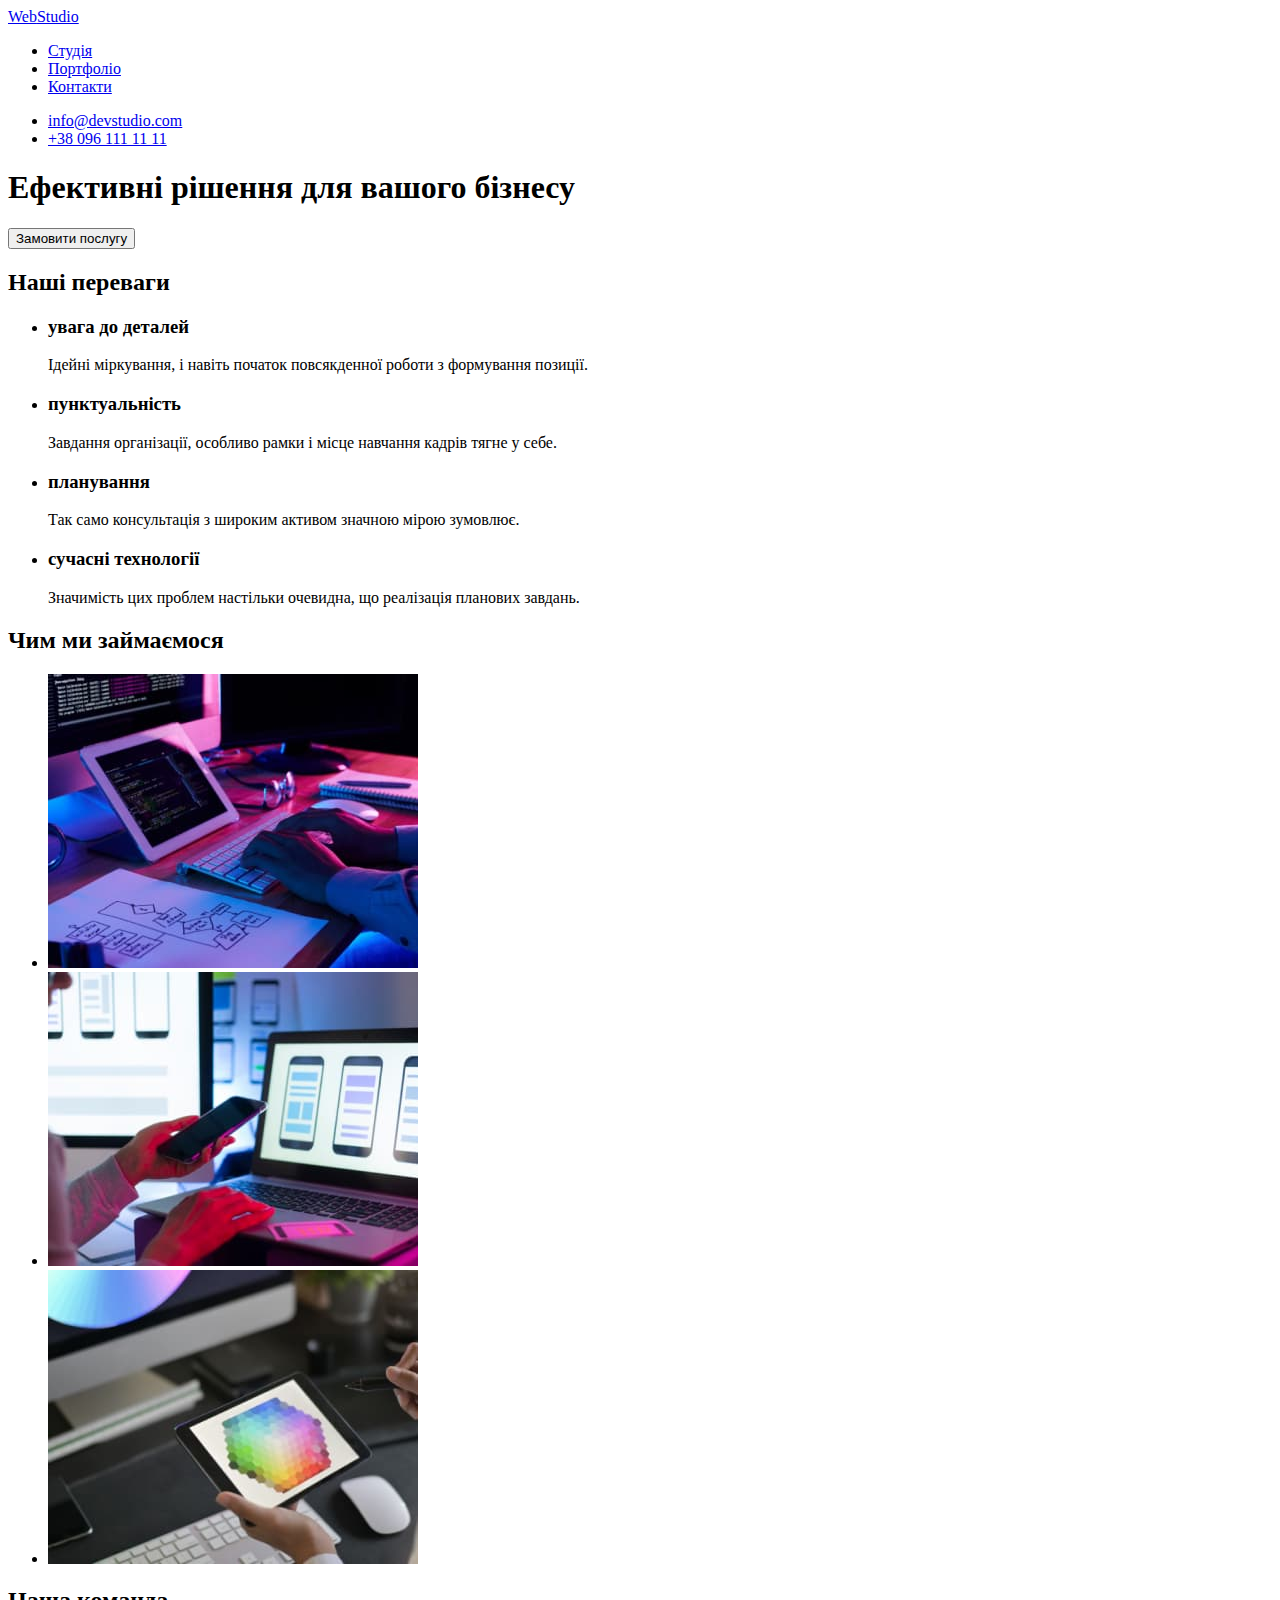
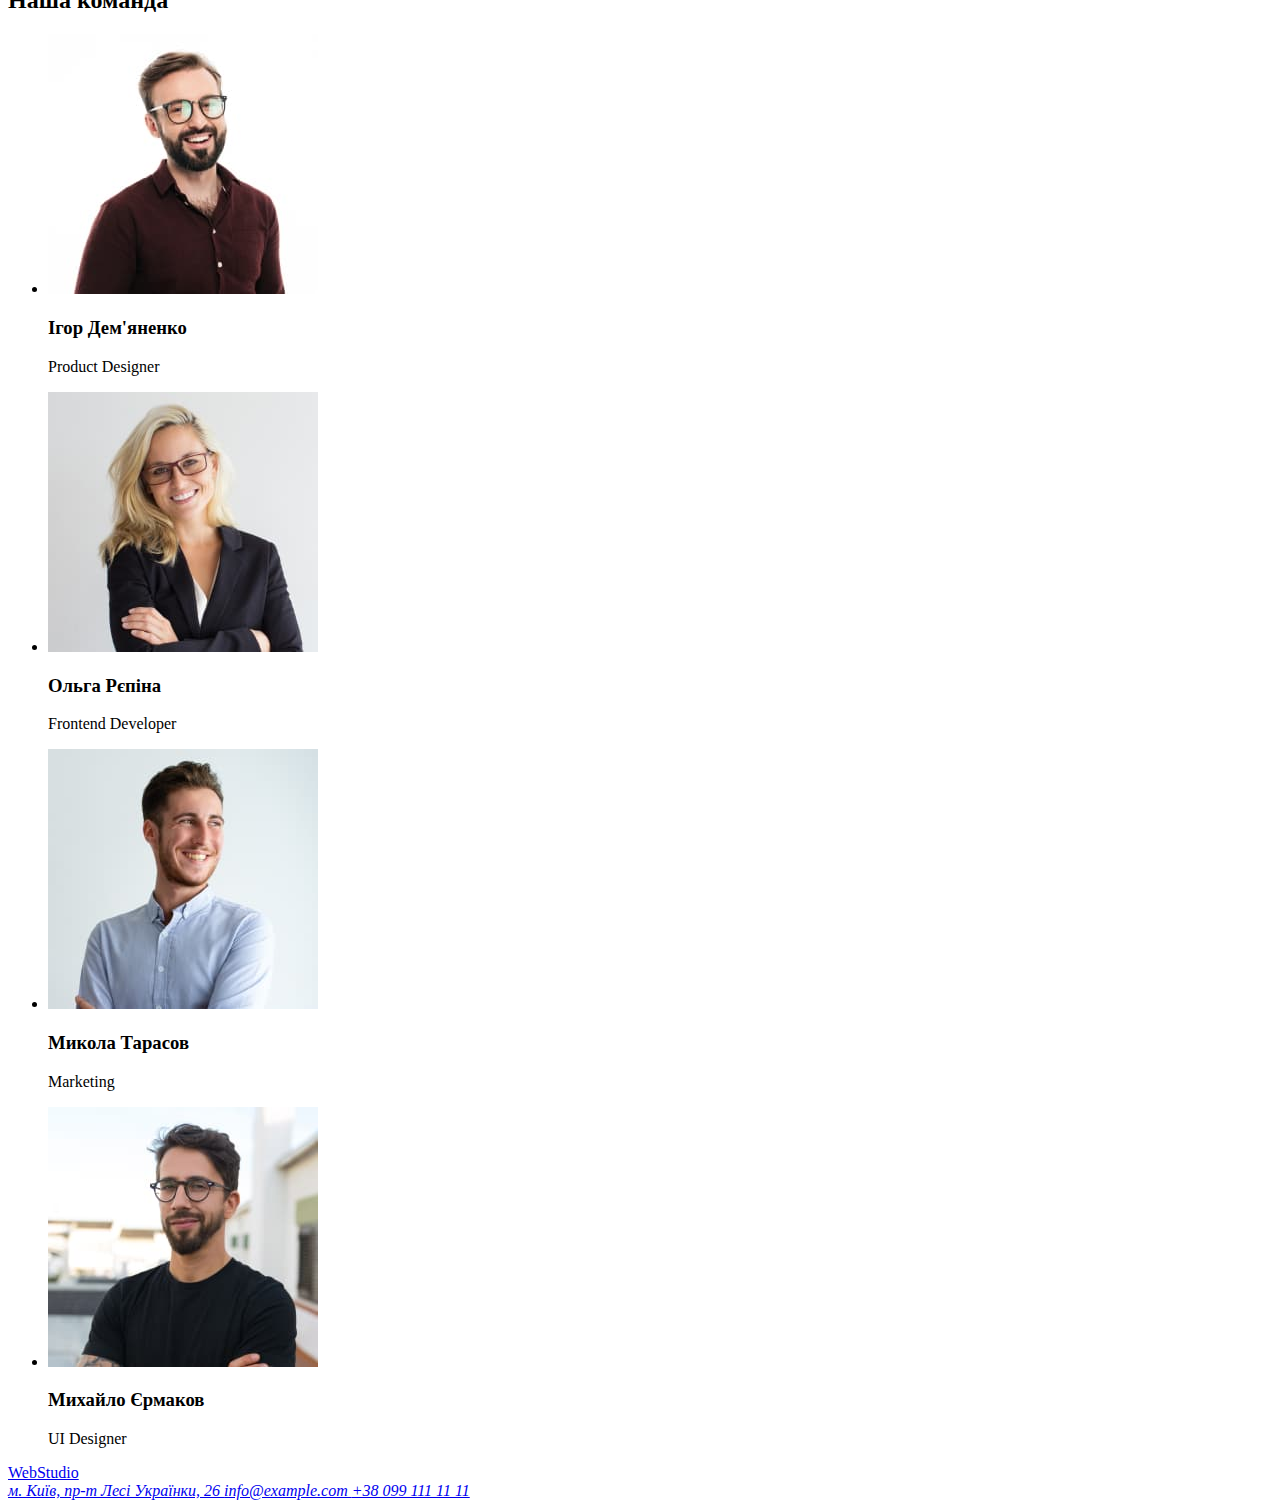
==== index.html @ 029c34c0 "create next page" ====
<!DOCTYPE html>
<html lang="uk">

<head>
    <meta charset="UTF-8">
    <meta http-equiv="X-UA-Compatible" content="IE=edge">
    <meta name="viewport" content="width=device-width, initial-scale=1.0">
    <title>WebStudio</title>
</head>

<body>
    <header>
        <nav>
            <a href="index.html" lang="en">
                <span>Web</span>Studio
            </a>
            <ul>
                <li>
                    <a href="#">Студія</a>
                </li>
                <li>
                    <a href="#">Портфоліо</a>
                </li>
                <li>
                    <a href="#">Контакти</a>
                </li>
            </ul>
        </nav>
        <ul>
            <li>
                <a href="mailto:info@devstudio.com">
                    info@devstudio.com
                </a>
            </li>
            
            <li>
                <a href="tel:+380961111111">
                    +38 096 111 11 11
                </a>
            </li>
        </ul>
    </header>
    <main>
        <section>
            <h1>Ефективні рішення для вашого бізнесу</h1>
            <button type="button">Замовити послугу</button>
        </section>
        <section>
            <h2>Наші переваги</h2>
            <ul>
                <li>
                    <h3>увага до деталей</h3>
                    <p>Ідейні міркування, і навіть початок повсякденної роботи з формування позиції.</p>
                </li>
                <li>
                    <h3>пунктуальність</h3>
                    <p>Завдання організації, особливо рамки і місце навчання кадрів тягне у себе.</p>
                </li>
                <li>
                    <h3>планування</h3>
                    <p>Так само консультація з широким активом значною мірою зумовлює.</p>
                </li>
                <li>
                    <h3>сучасні технології</h3>
                    <p>Значимість цих проблем настільки очевидна, що реалізація планових завдань.</p>
                </li>
            </ul>
        </section>
        <section>
            <h2>Чим ми займаємося</h2>
            <ul>
                <li>
                    <img src="images/typing.jpg" alt="друкування на клавіатурі" width="370" height="294">
                </li>
                <li>
                    <img src="images/mobile.jpg" alt="контроль версій" width="370" height="294">
                </li>
                <li>
                    <img src="images/design.jpg" alt="розробка дизайну" width="370" height="294">
                </li>
            </ul>
        </section>
        <section>
            <h2>Наша команда</h2>
            <ul>
                <li>
                    <img src="images/avatar1.jpg" alt="Ігор Дем'яненко" width="270" height="260">
                    <h3>Ігор Дем'яненко</h3>
                    <p lang="en">Product Designer</p>
                </li>
                <li>
                    <img src="images/avatar2.jpg" alt="Ольга Рєпіна" width="270" height="260">
                    <h3>Ольга Рєпіна</h3>
                    <p lang="en">Frontend Developer</p>
                </li>
                <li>
                    <img src="images/avatar3.jpg" alt="Микола Тарасов" width="270" height="260">
                    <h3>Микола Тарасов</h3>
                    <p lang="en">Marketing</p>
                </li>
                <li>
                    <img src="images/avatar4.jpg" alt="Михайло Єрмаков" width="270" height="260">
                    <h3>Михайло Єрмаков</h3>
                    <p lang="en">UI Designer</p>
                </li>
            </ul>
        </section>
    </main>
    <footer>
        <a href="index.html" lang="en">
            <span>Web</span>Studio
        </a>
        <address>

            <a href="https://goo.gl/maps/bocE4bZ99bbcNaLv8" target="_blank" rel="noopener noreferrer nofollow"">
                м. Київ, пр-т Лесі Українки, 26
            </a>
            <a href="mailto:info@example.com">
                info@example.com
            </a>
            <a href="tel:+380991111111">
                +38 099 111 11 11
            </a>
        </address>
    </footer>
</body>

</html>
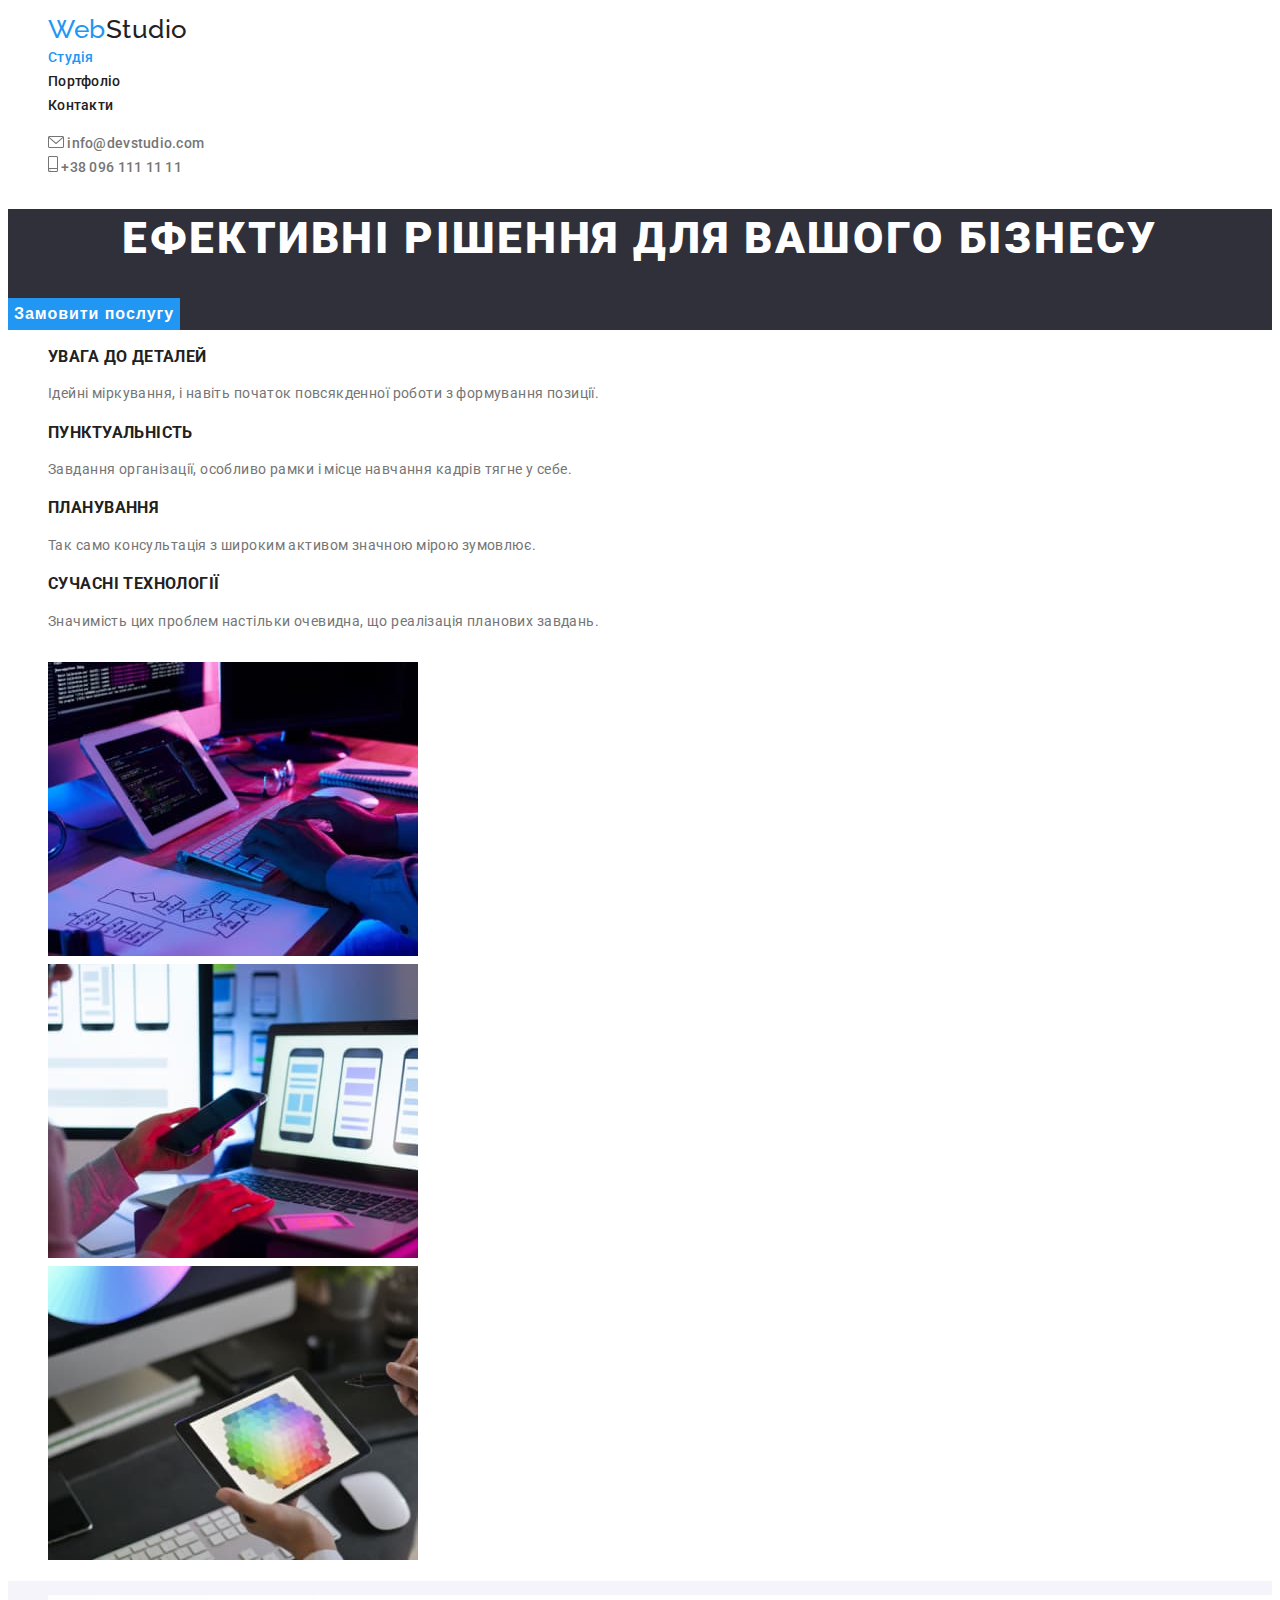
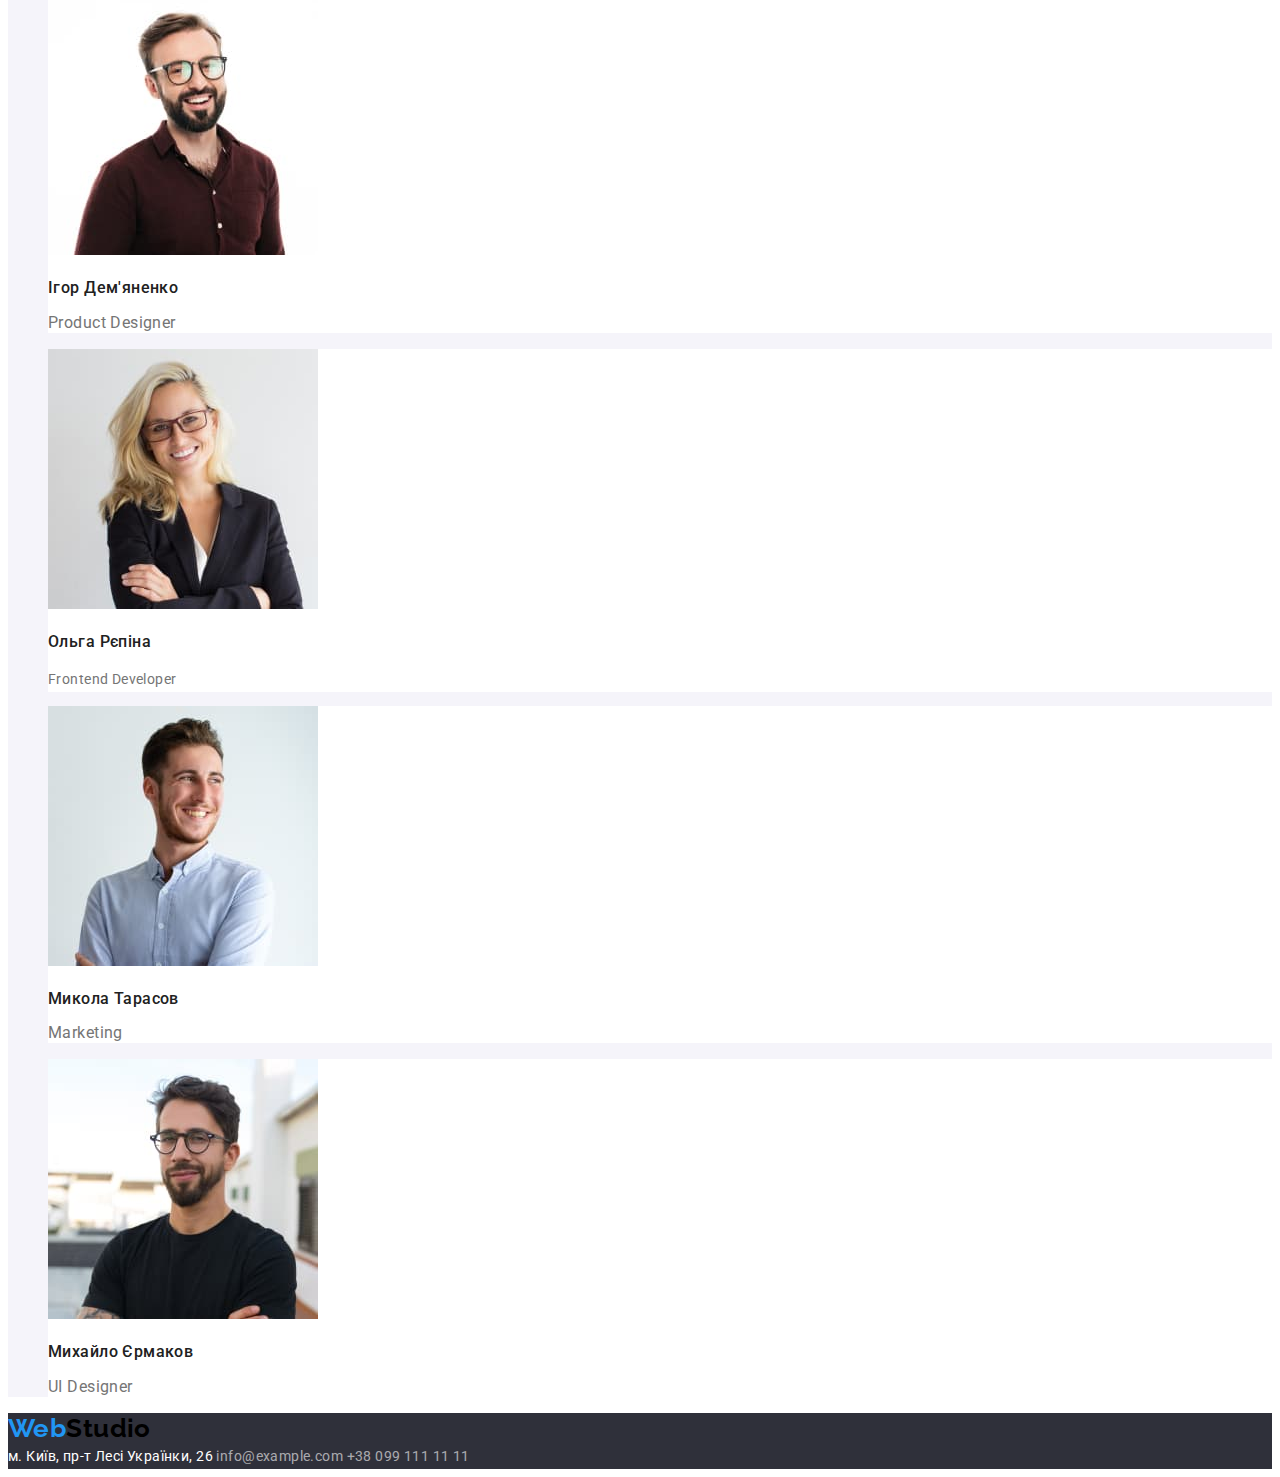
==== commit 4f984861: "create portfolio page" ====
--- a/index.html
+++ b/index.html
@@ -5,70 +5,78 @@
     <meta charset="UTF-8">
     <meta http-equiv="X-UA-Compatible" content="IE=edge">
     <meta name="viewport" content="width=device-width, initial-scale=1.0">
+    <link rel="preconnect" href="https://fonts.googleapis.com">
+    <link rel="preconnect" href="https://fonts.gstatic.com" crossorigin>
+    <link
+        href="https://fonts.googleapis.com/css2?family=Raleway:wght@700&family=Roboto:wght@400;500;700;900&display=swap"
+        rel="stylesheet">
+    <link href="./css/styles.css" rel="stylesheet">
     <title>WebStudio</title>
 </head>
 
 <body>
     <header>
         <nav>
-            <a href="index.html" lang="en">
-                <span>Web</span>Studio
-            </a>
-            <ul>
+            <ul class="menu">
                 <li>
-                    <a href="#">Студія</a>
+                    <a href="./index.html" lang="en" class="logo link">
+                        <span>Web</span>Studio
+                    </a>
                 </li>
                 <li>
-                    <a href="#">Портфоліо</a>
+                    <a href="./index.html" class="link current">Студія</a>
                 </li>
                 <li>
-                    <a href="#">Контакти</a>
+                    <a href="./portfolio.html" class="link">Портфоліо</a>
+                </li>
+                <li>
+                    <a href="#" class="link">Контакти</a>
                 </li>
             </ul>
         </nav>
-        <ul>
+        <ul class="contacts">
             <li>
-                <a href="mailto:info@devstudio.com">
+                <a href="mailto:info@devstudio.com" class="link mail">
                     info@devstudio.com
                 </a>
             </li>
-            
+
             <li>
-                <a href="tel:+380961111111">
+                <a href="tel:+380961111111" class="link tel">
                     +38 096 111 11 11
                 </a>
             </li>
         </ul>
     </header>
     <main>
-        <section>
-            <h1>Ефективні рішення для вашого бізнесу</h1>
-            <button type="button">Замовити послугу</button>
+        <section class="section hero">
+            <h1 class="hero-title">Ефективні рішення для вашого бізнесу</h1>
+            <button type="button" class="btn">Замовити послугу</button>
         </section>
-        <section>
-            <h2>Наші переваги</h2>
+        <section class="section profits">
+            <h2 class="section-title">Наші переваги</h2>
             <ul>
                 <li>
-                    <h3>увага до деталей</h3>
+                    <h3 class="profits-title">увага до деталей</h3>
                     <p>Ідейні міркування, і навіть початок повсякденної роботи з формування позиції.</p>
                 </li>
                 <li>
-                    <h3>пунктуальність</h3>
+                    <h3 class="profits-title">пунктуальність</h3>
                     <p>Завдання організації, особливо рамки і місце навчання кадрів тягне у себе.</p>
                 </li>
                 <li>
-                    <h3>планування</h3>
+                    <h3 class="profits-title">планування</h3>
                     <p>Так само консультація з широким активом значною мірою зумовлює.</p>
                 </li>
                 <li>
-                    <h3>сучасні технології</h3>
+                    <h3 class="profits-title">сучасні технології</h3>
                     <p>Значимість цих проблем настільки очевидна, що реалізація планових завдань.</p>
                 </li>
             </ul>
         </section>
-        <section>
-            <h2>Чим ми займаємося</h2>
-            <ul>
+        <section class="section work">
+            <h2 class="section-title">Чим ми займаємося</h2>
+            <ul class="work-list">
                 <li>
                     <img src="images/typing.jpg" alt="друкування на клавіатурі" width="370" height="294">
                 </li>
@@ -80,45 +88,46 @@
                 </li>
             </ul>
         </section>
-        <section>
-            <h2>Наша команда</h2>
-            <ul>
-                <li>
+        <section class="section team">
+            <h2 class="section-title">Наша команда</h2>
+            <ul class="team-list">
+                <li class="item">
                     <img src="images/avatar1.jpg" alt="Ігор Дем'яненко" width="270" height="260">
-                    <h3>Ігор Дем'яненко</h3>
-                    <p lang="en">Product Designer</p>
+                    <h3 class="team-title">Ігор Дем'яненко</h3>
+                    <p lang="en" class="description">Product Designer</p>
                 </li>
-                <li>
+                <li class="item">
                     <img src="images/avatar2.jpg" alt="Ольга Рєпіна" width="270" height="260">
-                    <h3>Ольга Рєпіна</h3>
+                    <h3 class="team-title">Ольга Рєпіна</h3>
                     <p lang="en">Frontend Developer</p>
                 </li>
-                <li>
+                <li class="item">
                     <img src="images/avatar3.jpg" alt="Микола Тарасов" width="270" height="260">
-                    <h3>Микола Тарасов</h3>
-                    <p lang="en">Marketing</p>
+                    <h3 class="team-title">Микола Тарасов</h3>
+                    <p lang="en" class="description">Marketing</p>
                 </li>
-                <li>
+                <li class="item">
                     <img src="images/avatar4.jpg" alt="Михайло Єрмаков" width="270" height="260">
-                    <h3>Михайло Єрмаков</h3>
-                    <p lang="en">UI Designer</p>
+                    <h3 class="team-title">Михайло Єрмаков</h3>
+                    <p lang="en" class="description">UI Designer</p>
                 </li>
             </ul>
         </section>
     </main>
-    <footer>
-        <a href="index.html" lang="en">
+    <footer class="main-footer">
+        <a href="./index.html" lang="en" class="logo link">
             <span>Web</span>Studio
         </a>
-        <address>
+        <address class="contact-info">
 
-            <a href="https://goo.gl/maps/bocE4bZ99bbcNaLv8" target="_blank" rel="noopener noreferrer nofollow"">
+            <a href="https://goo.gl/maps/bocE4bZ99bbcNaLv8" target="_blank" rel="noopener noreferrer nofollow"
+                class="link address">
                 м. Київ, пр-т Лесі Українки, 26
             </a>
-            <a href="mailto:info@example.com">
+            <a href="mailto:info@example.com" class="link">
                 info@example.com
             </a>
-            <a href="tel:+380991111111">
+            <a href="tel:+380991111111" class="link">
                 +38 099 111 11 11
             </a>
         </address>
--- a/css/styles.css
+++ b/css/styles.css
@@ -0,0 +1,212 @@
+:root {
+    --main-color: #ffffff;
+    --secondary-dark-color: #2F303A;
+    --secondary-white-color: #F5F4FA;
+    --active-color: #2196F3;
+    --btn-active: #188CE8;
+    --main-text-color: #757575;
+    --main-title-color: #212121;
+    --logo-color: #000000;
+    --footer-contacts-color: rgba(255, 255, 255, 0.6);
+}
+
+body {
+    background-color: var(--main-color);
+    color: var(--main-text-color);
+    font-family: 'Roboto', sans-serif;
+    font-weight: 400;
+    font-size: 14px;
+    line-height: 1.71;
+    letter-spacing: 0.03em;
+}
+
+.hero-title {
+    text-align: center;
+    color: var(--main-color);
+    text-transform: uppercase;
+    font-size: 44px;
+    font-weight: 900;
+    line-height: 1.36;
+    letter-spacing: 0.06em;
+}
+
+.section-title,
+.profits-title,
+.team-title,
+.project-title {
+    color: var(--main-title-color);
+}
+
+.section-title {
+    text-align: center;
+    font-weight: 700;
+    font-size: 36px;
+    line-height: 1.17;
+}
+
+.profits .section-title,
+.projects, .section-title {
+    font-size: 0;
+}
+
+.profits-title {
+    font-weight: 700;
+    line-height: 1.17;
+    text-transform: uppercase;
+}
+
+.team-title {
+    font-weight: 500;
+    font-size: 16px;
+    line-height: 1.17;
+}
+
+.project-title {
+    font-weight: 700;
+    font-size: 18px;
+    line-height: 2;
+    letter-spacing: 0.06em;
+}
+
+.link {
+    text-decoration: none;
+}
+
+ul {
+    list-style: none;
+}
+
+.logo {
+    color: var(--logo-color);
+    font-family: "Raleway", sans-serif;
+    font-weight: 700;
+    font-size: 26px;
+    line-height: 1.19;
+}
+
+.logo span,
+a.link.current {
+    color: var(--active-color);
+}
+
+.menu .link,
+.contacts .link {
+    font-weight: 500;
+    line-height: 1.17;
+    letter-spacing: 0.02em;
+}
+
+.menu .link {
+    color: var(--main-title-color);
+}
+
+.contacts .link {
+    color: var(--main-text-color);
+}
+
+.menu .link:focus,
+.menu .link:hover,
+.logo.link:focus,
+.logo.link:hover,
+.contacts .link:focus,
+.contacts .link:hover,
+.contact-info .link:focus,
+.contact-info .link:hover {
+    color: var(--active-color);
+}
+
+.mail::before {
+    content: "";
+    display: inline-block;
+    width: 16px;
+    height: 12px;
+    background-image: url(../images/mail.svg);
+    background-repeat: no-repeat;
+    background-size: contain;
+}
+
+.mail:hover::before {
+    background-image: url(../images/mail-hover.svg);
+}
+
+.tel::before {
+    content: "";
+    display: inline-block;
+    width: 10px;
+    height: 16px;
+    background-image: url(../images/tel.svg);
+    background-repeat: no-repeat;
+    background-size: contain;
+}
+
+.tel:hover::before {
+    background-image: url(../images/tel-hover.svg);
+}
+
+.btn {
+   background-color: var(--active-color);
+   color: var(--main-color);
+   border: none;
+   text-align: center;
+   cursor: pointer;
+   font-weight: 700;
+   font-size: 16px;
+   line-height: 1.87;
+   letter-spacing: 0.06em;
+}
+
+.btn:focus,
+.btn:hover {
+    background-color: var(--btn-active);
+}
+
+.secondary-btn {
+   background-color: var(--secondary-white-color); 
+   color: var(--main-title-color);
+   font-weight: 500;
+   line-height: 1.62;
+   letter-spacing: 0.03em;
+}
+
+.secondary-btn.current,
+.secondary-btn:focus,
+.secondary-btn:hover {
+    background-color: var(--active-color);
+    color: var(--main-color);
+}
+
+.section.hero,
+.main-footer {
+    background-color: var(--secondary-dark-color);
+}
+
+.team {
+    background-color: var(--secondary-white-color);
+}
+
+.team-list .item {
+    background-color: var(--main-color);
+}
+
+.team-list .description {
+    font-size: 16px;
+    line-height: 1.18;
+}
+
+.contact-info {
+    font-style: normal;
+}
+
+.contact-info .link {
+    color: var(--footer-contacts-color);
+}
+
+.contact-info .address {
+    color: var(--main-color);
+}
+
+.project-type {
+    font-size: 16px;
+    line-height: 1.87;
+}
+
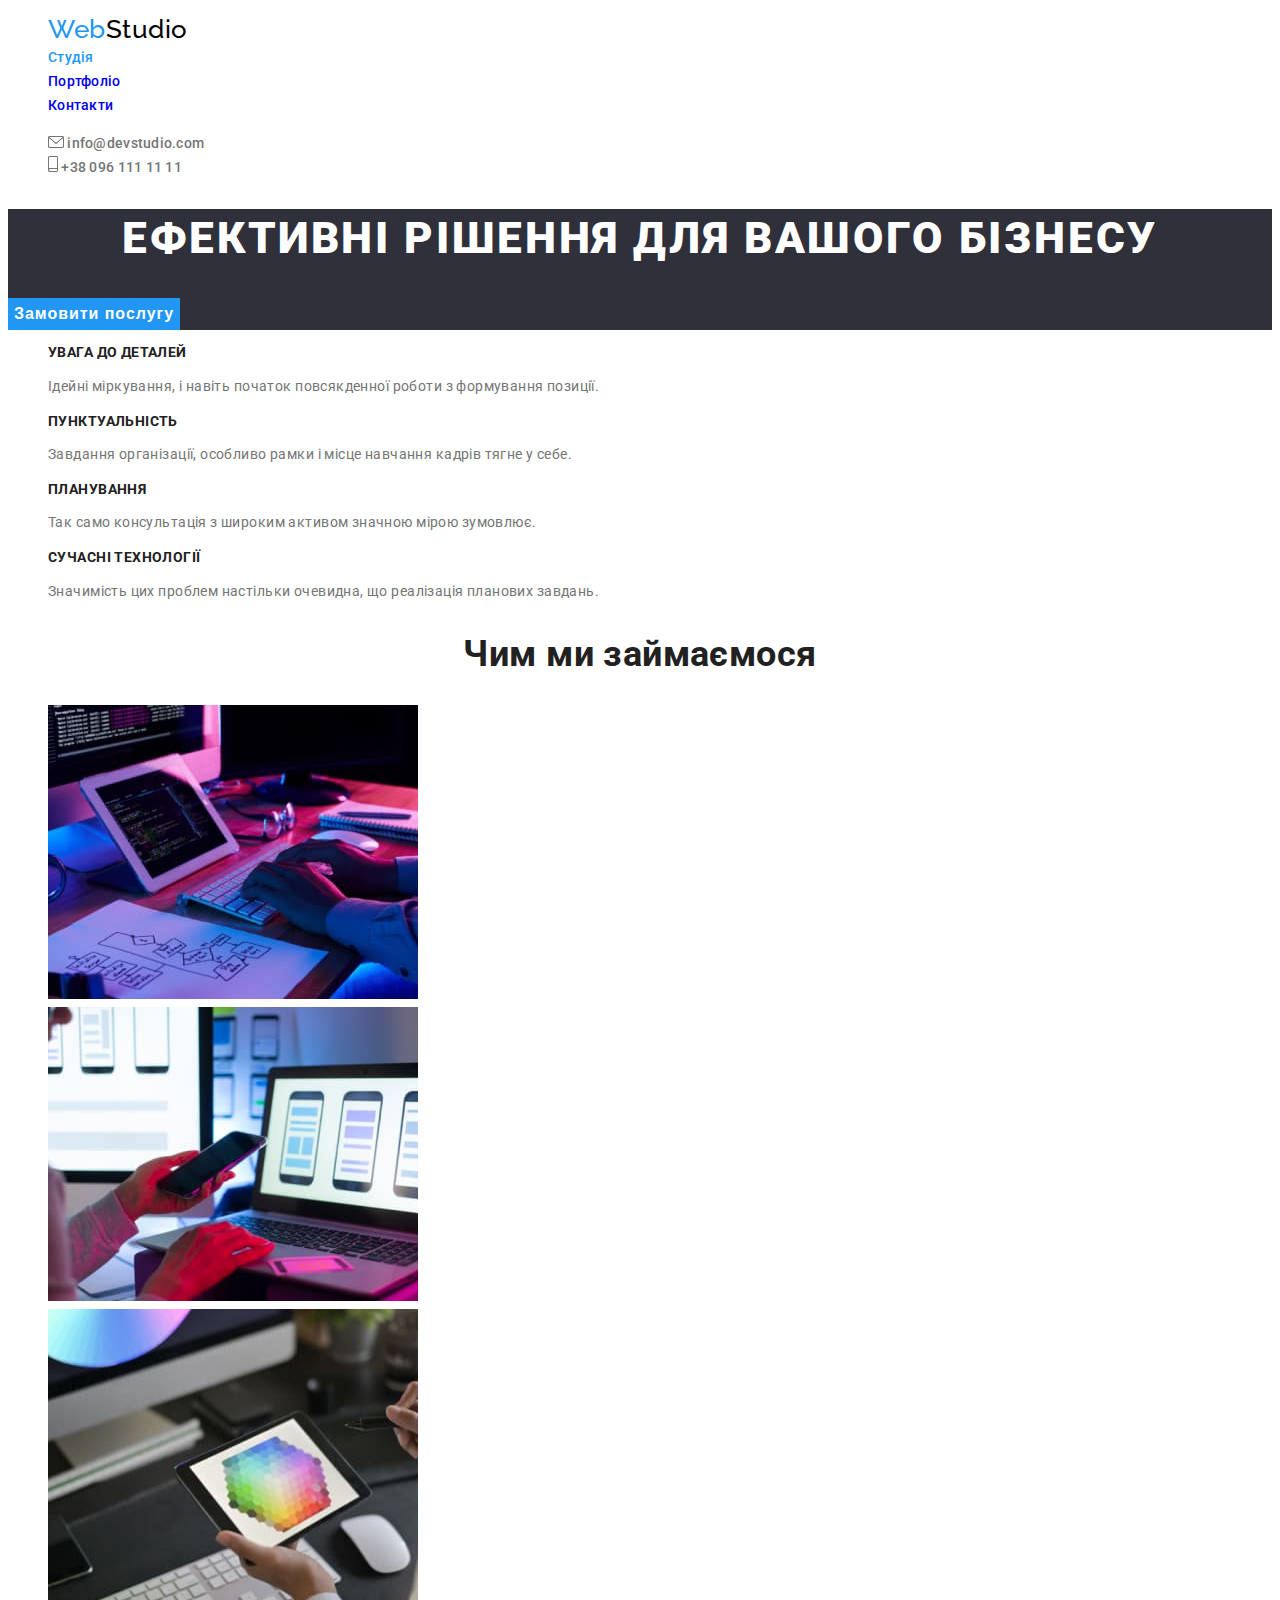
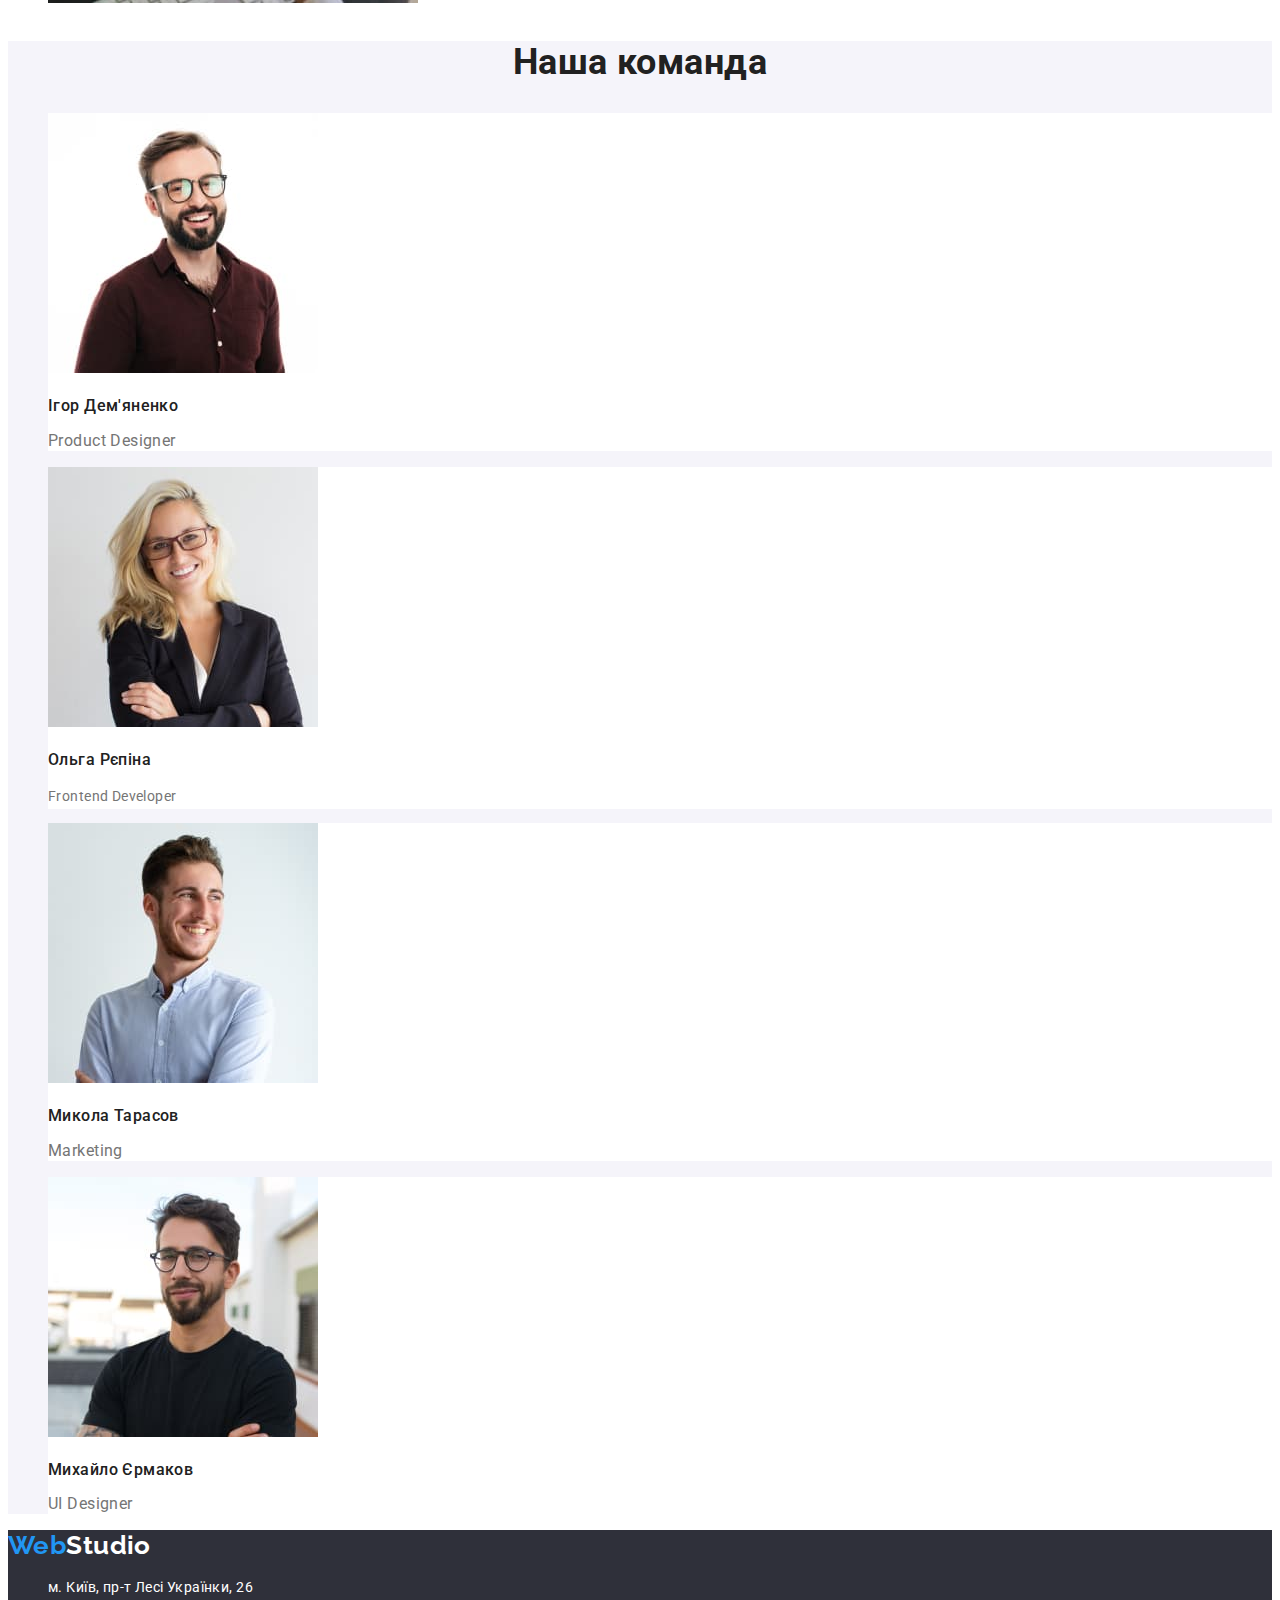
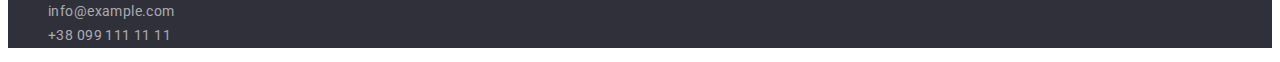
==== commit 9968ad2d: "correct mistakes" ====
--- a/index.html
+++ b/index.html
@@ -118,18 +118,28 @@
         <a href="./index.html" lang="en" class="logo link">
             <span>Web</span>Studio
         </a>
-        <address class="contact-info">
+        <address>
+            <ul class="contact-info">
+                <li>
+                    <a href="https://goo.gl/maps/bocE4bZ99bbcNaLv8" target="_blank" rel="noopener noreferrer nofollow"
+                        class="link address">
+                        м. Київ, пр-т Лесі Українки, 26
+                    </a>
+                </li>
+                <li>
+                    <a href="mailto:info@example.com" class="link">
+                        info@example.com
+                    </a>
+                </li>
+                <li>
+                    <a href="tel:+380991111111" class="link">
+                        +38 099 111 11 11
+                    </a>
+                </li>
+            </ul>
 
-            <a href="https://goo.gl/maps/bocE4bZ99bbcNaLv8" target="_blank" rel="noopener noreferrer nofollow"
-                class="link address">
-                м. Київ, пр-т Лесі Українки, 26
-            </a>
-            <a href="mailto:info@example.com" class="link">
-                info@example.com
-            </a>
-            <a href="tel:+380991111111" class="link">
-                +38 099 111 11 11
-            </a>
+
+
         </address>
     </footer>
 </body>
--- a/css/styles.css
+++ b/css/styles.css
@@ -32,8 +32,7 @@
 
 .section-title,
 .profits-title,
-.team-title,
-.project-title {
+.team-title {
     color: var(--main-title-color);
 }
 
@@ -45,12 +44,13 @@
 }
 
 .profits .section-title,
-.projects, .section-title {
+.projects .section-title {
     font-size: 0;
 }
 
 .profits-title {
     font-weight: 700;
+    font-size: 14px;
     line-height: 1.17;
     text-transform: uppercase;
 }
@@ -66,6 +66,7 @@
     font-size: 18px;
     line-height: 2;
     letter-spacing: 0.06em;
+    color: var(--main-title-color)
 }
 
 .link {
@@ -74,6 +75,18 @@
 
 ul {
     list-style: none;
+}
+
+.logo span,
+a.link.current {
+    color: var(--active-color);
+}
+
+.menu .link,
+.contacts .link {
+    font-weight: 500;
+    line-height: 1.17;
+    letter-spacing: 0.02em;
 }
 
 .logo {
@@ -84,20 +97,8 @@
     line-height: 1.19;
 }
 
-.logo span,
-a.link.current {
-    color: var(--active-color);
-}
-
-.menu .link,
-.contacts .link {
-    font-weight: 500;
-    line-height: 1.17;
-    letter-spacing: 0.02em;
-}
-
-.menu .link {
-    color: var(--main-title-color);
+.main-footer .logo {
+    color: var(--main-color);
 }
 
 .contacts .link {
@@ -180,6 +181,7 @@
     background-color: var(--secondary-dark-color);
 }
 
+
 .team {
     background-color: var(--secondary-white-color);
 }
@@ -206,6 +208,7 @@
 }
 
 .project-type {
+    color: var(--main-text-color);
     font-size: 16px;
     line-height: 1.87;
 }
